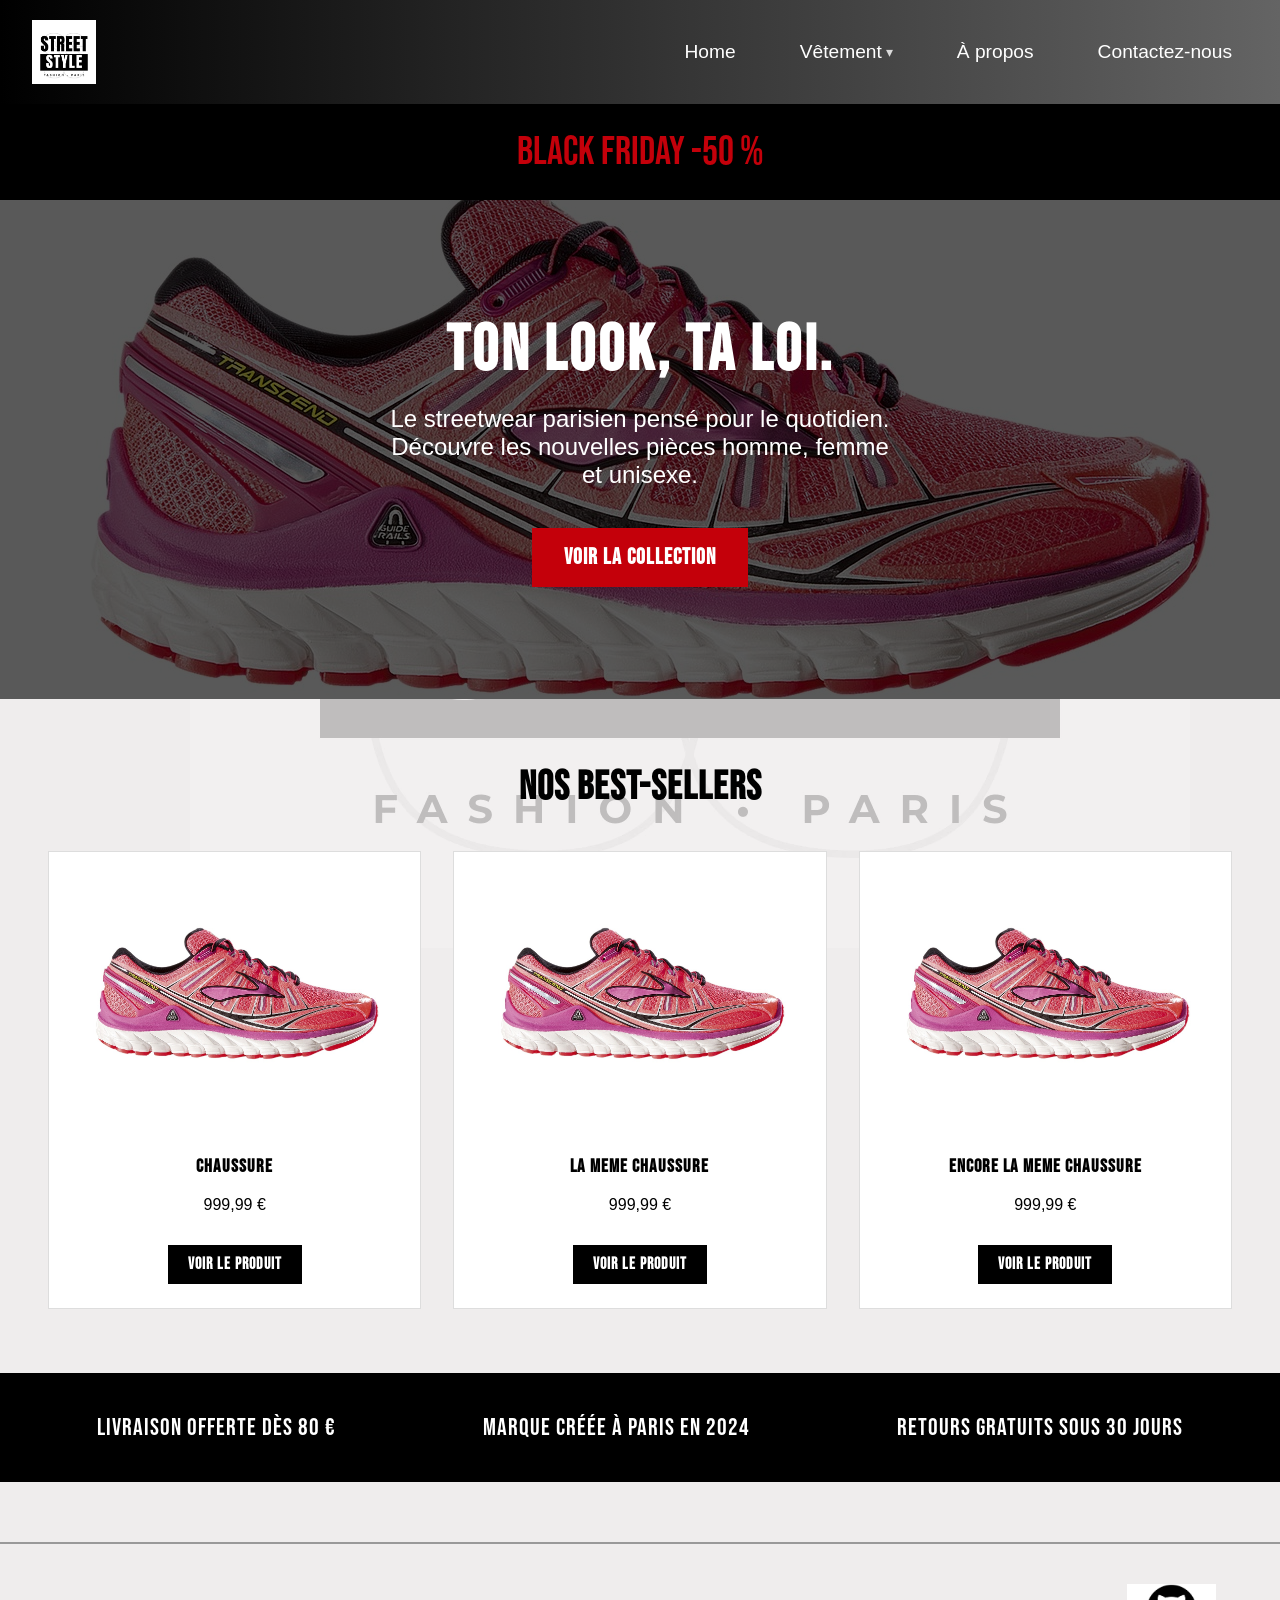
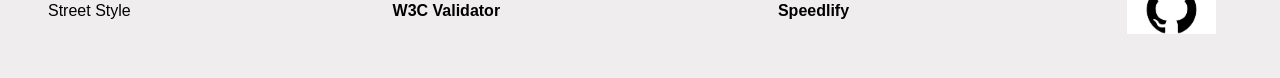
==== index.html @ 62f05b1c "button" ====
<!doctype html>
<html lang="fr">
<head>
    <meta charset="UTF-8">
    <meta name="viewport" content="width=device-width, initial-scale=1.0">
    <title>Street Style - Accueil</title>
    <link rel="stylesheet" href="fonts.css">
    <link rel="stylesheet" href="style.css">
</head>
<body>
<a href="#contenu-principal" class="skip-link">Aller au contenu principal</a>
<!-- Barre de navigation -->
    <input class="checkbox" type="checkbox" id="modal-toggle" tabindex="-1">
    <nav class="gen-nav" id="gen-nav" aria-label="Main">
        <a class="gen-logo" href="index.html"><img src="image_global/logo.webp" alt="" height="70"></a>


        <label for="modal-toggle">
            <span role="button" class="gen-hamburger" aria-expanded="false" aria-controls="gen-menu">
                <span></span>
                <span></span>
                <span></span></span>
        </label>

        <ul id="gen-menu">
            <li><a href="index.html">Home</a></li>

            <li class="has-sub">
                <a href="produits.html">Vêtement <span class="gen-arrow" aria-hidden="true">▾</span></a>
                <ul id="gen-sub-2">
                    <li><a href="produits.html">Homme</a></li>
                    <li><a href="produits.html">Femme</a></li>
                    <li><a href="produits.html">Enfant</a></li>
                </ul>
            </li>
            <li><a href="contact.html">À propos</a></li>
            <li><a href="contact.html">Contactez-nous</a></li>
        </ul>
    </nav>

<div class="banniere">
        BLACK FRIDAY -50 %
    </div>

    <div class="logo">
        <img src="image_global/logo.webp" alt="">
    </div>

<main>
        <section class="hero">
            <h1>TON LOOK, TA LOI.</h1>
            <p>Le streetwear parisien pensé pour le quotidien. Découvre les nouvelles pièces homme, femme et unisexe.</p>
            <a href="produits.html" class="btn">Voir la collection</a>
        </section>

        <section class="section-accueil" id="contenu-principal">
            <h2>Nos best-sellers</h2>
            <div class="grille-accueil">
                <article class="carte-accueil">
                    <img src="produits/img/img_produits/running-shoe-371624_1280.jpg" alt="chaussure Street Run">
                    <h3>Chaussure</h3>
                    <p>999,99 €</p>
                    <a href="produits.html" class="btn">Voir le produit</a>
                </article>
                <article class="carte-accueil">
                    <img src="produits/img/img_produits/running-shoe-371624_1280.jpg" alt="chaussure Street Run">
                    <h3>La meme chaussure</h3>
                    <p>999,99 €</p>
                    <a href="produits.html" class="btn">Voir le produit</a>
                </article>
                <article class="carte-accueil">
                    <img src="produits/img/img_produits/running-shoe-371624_1280.jpg" alt="chaussure Street Run">
                    <h3>Encore la meme chaussure</h3>
                    <p>999,99 €</p>
                    <a href="produits.html" class="btn">Voir le produit</a>
                </article>
            </div>
        </section>

        <section class="bandeau-atouts">
            <div>Livraison offerte dès 80 €</div>
            <div>Marque créée à Paris en 2024</div>
            <div>Retours gratuits sous 30 jours</div>
        </section>

    </main>

    <footer>
        <p>Street Style</p>
        <a href="https://validator.w3.org/nu/?useragent=Validator.nu%2FLV+https%3A%2F%2Fvalidator.w3.org%2Fservices&acceptlanguage=&doc=https%3A%2F%2Fcoda-dijon.github.io%2Fhtml-b1-2026-g6%2Findex.html" target="_blank">
            W3C Validator
        </a>
        <a href="https://speedlify-b1-2026-coda.baldir.fr/group/html-b1-2026-g6/" target="_blank">
            Speedlify
        </a>
        <a href="https://github.com/Coda-Dijon/html-b1-2026-g6" target="_blank"><img src="image_global/OIP.webp" alt="github" height="50"></a>
    </footer>

</body>
</html>
---- fonts.css ----
@font-face {
  font-family: "Bebas Neue";
  src:
    local("Bebas Neue"),
    url("font/BebasNeue-Regular.woff2") format("woff2");
}
---- style.css ----
body {
    font-family: 'Montserrat', sans-serif;
    background-color: rgb(239, 237, 237);
    margin: 0;
}

h1, h2, h3 {
    font-family: "Bebas Neue", sans-serif;
    letter-spacing: 1px;
}


/* ===== LOGO EN FOND, TRANSPARENT, SUR TOUT LE SITE ===== */
.logo {
    position: fixed;
    top: 50%;
    left: 50%;
    transform: translate(-50%, -50%);
    width: 100vh;
    opacity: 0.2;
    z-index: -1;
    pointer-events: none;
}

/* le blanc de l'image devient transparent */
.logo img {
    mix-blend-mode: multiply;
}

.contenu {
    display: flex;
    align-items: flex-start; /* les deux blocs commencent à la même hauteur */
    justify-content: space-between;
    flex-direction: column;
    gap: 60px;
    margin-top: 2rem;
    padding: 0 2rem;
}

.infos, .histoire {
    font-size: 1.5rem;
}

/* ===== BANNIERE BLACK FRIDAY ===== */

.banniere {
    background: black;
    color: #c4000a;
    font-family: 'Bebas Neue', sans-serif;
    font-size: 2.5rem;
    text-align: center;
    padding: 1.5rem;
}





.skip-link {
    position: absolute;
    top: -100px;
    left: 16px;
    z-index: 2000;
    padding: 12px 20px;
    background: #c4000a;
    color: #ffffff;
    font-weight: bold;
    border-radius: 4px;
    transition: top 0.2s;
}

.skip-link:focus-visible {
    top: 16px;
    outline: 3px solid #ffffff;
}

a {
  color: inherit;
  text-decoration: none;
  font-weight: bold;
}

a:hover {
  text-decoration: underline;
}

a:focus-visible {
  text-decoration: underline;
  outline: 2px solid #000;
  outline-offset: 2px;
}

.btn {
  display: inline-block;
  margin-top: 15px;
  padding: 10px 20px;
  background: black;
  color: white;
  font-family: 'Bebas Neue', sans-serif;
  letter-spacing: 1px;
}

footer a {
  margin: 1rem;
}

/*Code CSS POUR FORMULAIRE DE CONTACT */
.formulaire-contact{
  box-sizing: border-box;
  margin: 2rem;
  padding: 0;
}

.contact{
  width: 100%;
}

.contact form{
  padding: 1.5rem;
  border: 1px solid black;
  box-sizing: border-box;
}

.contact fieldset{
  padding: 1.5rem;
  margin-bottom: 1rem;
  border: 1px solid #9999;
}

.contact label{
  display: block;
  margin-bottom: 0.5rem;
}

.contact input,
.contact select,
.contact textarea {
  width: 100%;
  padding: 0.8rem;
  box-sizing: border-box;
}

@media (max-width: 800px) {
  .contenu {
    flex-direction: column;
    align-items: center;
    gap: 2rem;
    margin-top: 2rem;
    padding: 0 2rem;
  }
  .infos,
  .histoire {
    width: 100%;
    text-align: center;
    flex-shrink: 0;
    box-sizing: border-box;
    font-size: 1rem;
  }
  .formulaire-contact {
    width: 100%;
    box-sizing: border-box;
    padding-left: 1.5rem;
    margin: 1.7rem 0;
  }
  .banniere {
    font-size: 2rem;
    padding: 1rem;
  }
}

/* PAGE PRODUIT */
.product{
    display: grid;
    grid-template-areas:
            "header header header"
            "sidebar main main"
            "footer footer footer";
}

.header-product {
    grid-area: header;
}



.widget-product {
    background: #ffffff;
    padding: 1.5rem;
    border: 1px solid #ddd;
    text-align: center;
    transition: transform 0.2s;
    margin-right: 1rem;
}

.image-product {
    width: 100%;
    height: 15rem;
    object-fit: contain;
    margin-bottom: 1rem;
}

footer {
    grid-area: footer;
    display: flex;
    flex-direction: column;
    justify-content: space-between;
    align-items: center;
    padding: 1rem;
    text-align: center;
    margin-top: 60px;
    border-top: 2px solid #999;
}
/* size barre */
.side-bar {
    grid-area: sidebar;
    width: 14rem;
    padding: 1rem;
}

.side-bar-header {
    text-align: center;
}

.side-bar-filtre  > div, .side-bar-filtre button {
    margin-top: 2rem;
    display: grid;

}

.size-clothing{
    margin-inline: 0.2rem;
}
.shoes{
    margin-inline: 0.1rem;
}
.size-filter h3 {
    margin-top: 2rem;
}
/* size barre */


/* STYLE BARRE DE NAVIGATION !!!!! */
/* !!!! Barre de navigation */
.gen-nav {
    position: relative;
    display: flex;
    align-items: center;
    gap: 0 1rem;
    box-sizing: border-box;
    min-height: 6rem;
    padding: 0 1rem;
    background: linear-gradient(90deg, #000000, #646464);
    box-shadow: 0 1rem 1rem rgba(0, 0, 0, 0.18);
}
.gen-nav *, .gen-nav *::before, .gen-nav *::after { box-sizing: border-box; }
.gen-nav ul { margin: 0; padding: 0; list-style: none; }

.gen-logo {
    display: flex;
    flex: none;
    align-items: center;
    gap: 1rem;
    text-decoration: none;
    margin-left: 1rem;
    border-radius: 1rem;
    transition: transform 0.2s, opacity 0.2s;
}
.gen-logo img, .gen-logo svg { display: block; height: 4rem; width: auto; }

.gen-logo:hover,
.gen-logo:focus-visible {
    opacity: 0.85;
    transform: scale(1.05);
}

.gen-nav .gen-logo:focus-visible {
    outline: 3px solid #ffffff;
    outline-offset: 1rem;
}

.gen-logo:hover,
.gen-logo:focus-visible {
    opacity: 0.85;
    transform: scale(1.05);
}

.gen-nav .gen-logo:focus-visible {
    outline: 3px solid #ffffff;
    outline-offset: 1rem;
}

.gen-hamburger {
    display: none;
    align-items: center;
    justify-content: center;
    flex-direction: column; gap: 5px;
    margin: 0;
    padding: 8px;
    background: none;
    border: 0;
    border-radius: 6px;
    cursor: pointer;
}
.gen-hamburger span {
    display: block;
    width: 22px; height: 2px; border-radius: 2px;
    background: #ffffff;
    transition: transform 0.3s, opacity 0.3s;
}

.gen-nav > ul {
    display: flex;
    flex: 1;
    flex-wrap: wrap;
    justify-content: flex-end;
}
.gen-nav > ul > li { position: relative; }
.gen-nav > ul > li > a {
    display: flex;
    align-items: center;
    gap: 4px;
    height: 6.5rem;
    padding: 0 32px;
    color: #ffffff;
    font-size: 1.2rem;
    font-weight: 500;
    text-decoration: none;
    white-space: nowrap;
    transition: background-color 0.2s, color 0.2s;
}
.gen-nav > ul > li:hover > a,
.gen-nav > ul > li:focus-within > a {
    color: #ffffff;
    background: #919191;
}
.gen-nav a:focus-visible, .gen-nav button:focus-visible { outline: 2px solid #ffffff; outline-offset: -2px; }
.gen-arrow { font-size: 0.75em; opacity: 0.8; }


/* dropdowns */
.gen-nav > ul > li > ul {
    display: none;
    position: absolute;
    top: 100%;
    left: 0;
    z-index: 1000;
    min-width: 180px;
    overflow: hidden;
    background: #646464;
    border-radius: 0 0 6px 6px;
    box-shadow: 0 8px 24px rgba(0, 0, 0, 0.18);
}
.gen-nav > ul > li:hover > ul,
.gen-nav > ul > li:focus-within > ul { display: block; }
.gen-nav > ul > li > ul a {
    display: block;
    padding: 10px 18px;
    color: #ffffff;
    font-size: 17px;
    text-decoration: none;
    transition: background-color 0.15s, color 0.15s;
}
.gen-nav > ul > li > ul a:hover,
.gen-nav > ul > li > ul a:focus-visible { color: #ffffff; background: #919191; }

/* small screens */
@media (max-width: 800px) {
    .gen-nav { display: flex; flex-wrap: wrap; }
    .gen-hamburger { display: flex; right: 2rem; top: 2.5rem ; position: absolute }
    .gen-logo { order: 0; }
    .gen-nav > ul {
        display: none;
        position: absolute;
        top: 100%;
        left: 0;
        right: 0;
        z-index: 999;
        flex-direction: column;
        padding: 8px 0;
        background: linear-gradient(90deg, #000000, #646464);
        border-radius: 0 0 5px 5px;
        box-shadow: 0 12px 32px rgba(0, 0, 0, 0.2);
    }

    .gen-nav > ul > li > a { height: auto; padding: 14px 20px; }
    .gen-nav > ul > li > ul {
        display: block;
        position: static;
        min-width: 0;
        background: rgba(0, 0, 0, 0.15);
        border-radius: 0;
        box-shadow: none;
    }
    .gen-nav > ul > li > ul a { padding: 10px 32px; }
}
    .checkbox:checked ~ .gen-nav > ul {
        display: flex;
    }

@media (prefers-reduced-motion: reduce) {
    .gen-nav *, .gen-hamburger span {
        transition: none;
    }
}
.checkbox[type="checkbox"] {
    opacity: 0;       /* Invisible */
    position: absolute;
    z-index: -1;      /* Derrière les autres éléments */
}

/* STYLE BARRE DE NAVIGATION */

/* ===== AJOUTS PAGE D'ACCUEIL ===== */
.hero {
    background: linear-gradient(rgba(0, 0, 0, 0.65), rgba(0, 0, 0, 0.65)), url("produits/img/img_produits/running-shoe-371624_1280.jpg") center/cover no-repeat;
    color: #ffffff;
    text-align: center;
    padding: 7rem 1.5rem;
}

.hero h1 {
    font-size: 3.5rem;
    margin: 0 0 1rem;
    letter-spacing: 3px;
}

.hero p {
    font-size: 1.5rem;
    max-width: 32rem;
    margin: 0 auto 1.5rem;
}

.hero .btn {
    background: #c4000a;
    font-size: 22px;
    padding: 1rem 2rem;
}

.section-accueil {
    max-width: 75rem;
    margin: 4rem auto;
    padding: 0 3rem;
}

.section-accueil h2 {
    font-size: 2.5rem;
    text-align: center;
    margin-bottom: 2.5rem;
}

.grille-accueil {
    display: grid;
    grid-template-columns: 1fr;
    gap: 1.5rem;
}


.bandeau-atouts {
    display: flex;
    justify-content: space-around;
    background: #000000;
    color: #ffffff;
    padding: 2.5rem 1.5rem;
    text-align: center;
    font-family: 'Bebas Neue', sans-serif;
    font-size: 1.5rem;
    letter-spacing: 1px;
    flex-direction: column;
}


.product-main {
    grid-area: main;
    display: grid;
    grid-template-columns: 1fr;
    gap: 1.5rem;
    margin-top: 1rem;
    min-width: 0;
}



.carte-accueil {
    background: #ffffff;
    border: 1px solid #ddd;
    padding: 1.5rem;
    text-align: center;
    transition: transform 0.2s;
}

.carte-accueil:hover {
    transform: translateY(-5px);
}

.carte-accueil img {
    width: 100%;
    height: 15rem;
    object-fit: contain;
    margin-bottom: 1rem;
}


@media (min-width: 700px) {
    .grille-accueil, .product-main {
        grid-template-columns: repeat(2, 1fr);
        gap: 1.5rem;
    }
    .bandeau-atouts, .contenu {
        flex-direction: row;
    }
    .histoire {
        width: 28rem;
    }
    footer {
        flex-direction: row;
        padding: 1.5rem 3rem;
    }
    .hero h1 {
        font-size: 4rem;
    }
}

@media (min-width: 1000px) {
    .grille-accueil, .product-main {
        grid-template-columns: repeat(3, 1fr);
        gap: 2rem;
    }
}
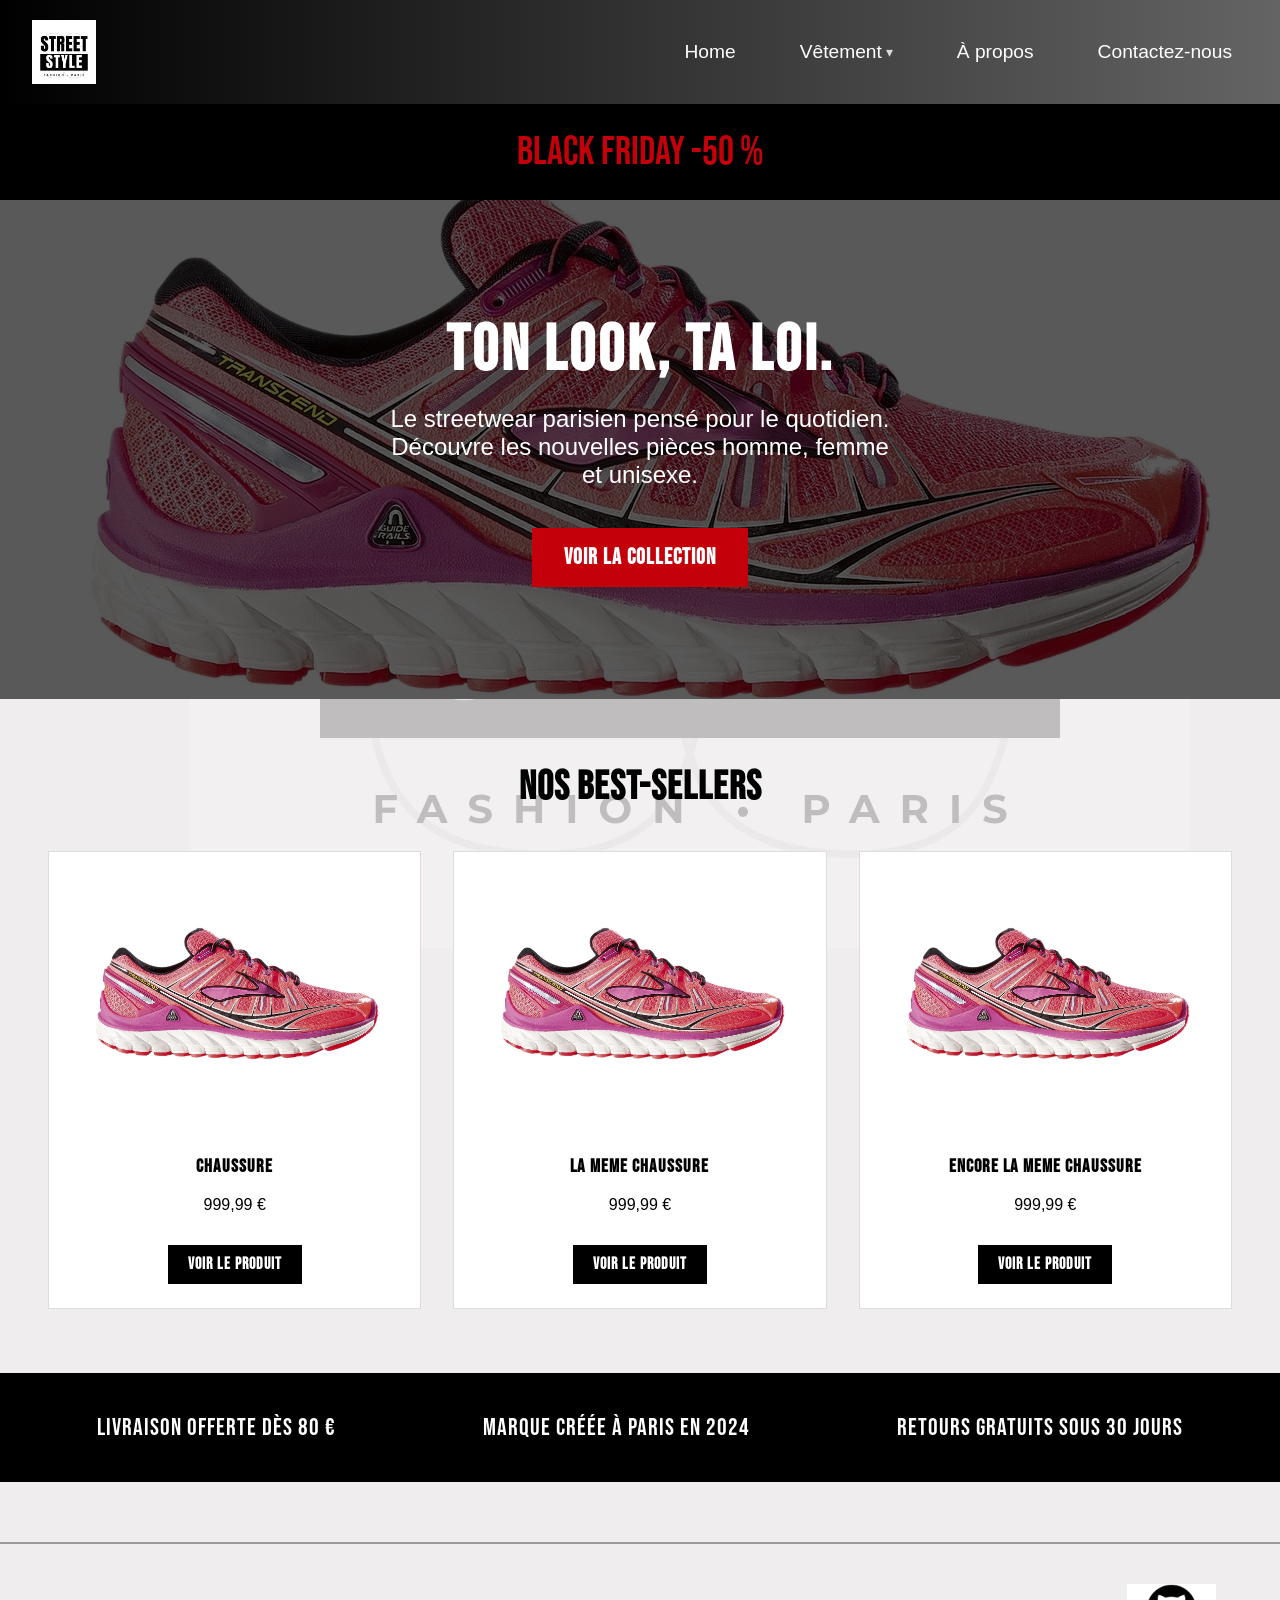
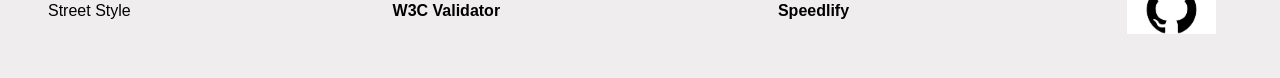
==== commit 73c3f163: "refactor: image format webp" ====
--- a/index.html
+++ b/index.html
@@ -57,19 +57,19 @@
             <h2>Nos best-sellers</h2>
             <div class="grille-accueil">
                 <article class="carte-accueil">
-                    <img src="produits/img/img_produits/running-shoe-371624_1280.jpg" alt="chaussure Street Run">
+                    <img src="produits/img/img_produits/running-shoe-371624_1280.webp" alt="chaussure Street Run">
                     <h3>Chaussure</h3>
                     <p>999,99 €</p>
                     <a href="produits.html" class="btn">Voir le produit</a>
                 </article>
                 <article class="carte-accueil">
-                    <img src="produits/img/img_produits/running-shoe-371624_1280.jpg" alt="chaussure Street Run">
+                    <img src="produits/img/img_produits/running-shoe-371624_1280.webp" alt="chaussure Street Run">
                     <h3>La meme chaussure</h3>
                     <p>999,99 €</p>
                     <a href="produits.html" class="btn">Voir le produit</a>
                 </article>
                 <article class="carte-accueil">
-                    <img src="produits/img/img_produits/running-shoe-371624_1280.jpg" alt="chaussure Street Run">
+                    <img src="produits/img/img_produits/running-shoe-371624_1280.webp" alt="chaussure Street Run">
                     <h3>Encore la meme chaussure</h3>
                     <p>999,99 €</p>
                     <a href="produits.html" class="btn">Voir le produit</a>
@@ -77,11 +77,11 @@
             </div>
         </section>
 
-        <section class="bandeau-atouts">
+        <aside class="bandeau-atouts">
             <div>Livraison offerte dès 80 €</div>
             <div>Marque créée à Paris en 2024</div>
             <div>Retours gratuits sous 30 jours</div>
-        </section>
+        </aside>
 
     </main>
 
--- a/style.css
+++ b/style.css
@@ -412,7 +412,7 @@
 
 /* ===== AJOUTS PAGE D'ACCUEIL ===== */
 .hero {
-    background: linear-gradient(rgba(0, 0, 0, 0.65), rgba(0, 0, 0, 0.65)), url("produits/img/img_produits/running-shoe-371624_1280.jpg") center/cover no-repeat;
+    background: linear-gradient(rgba(0, 0, 0, 0.65), rgba(0, 0, 0, 0.65)), url("produits/img/img_produits/running-shoe-371624_1280.webp") center/cover no-repeat;
     color: #ffffff;
     text-align: center;
     padding: 7rem 1.5rem;
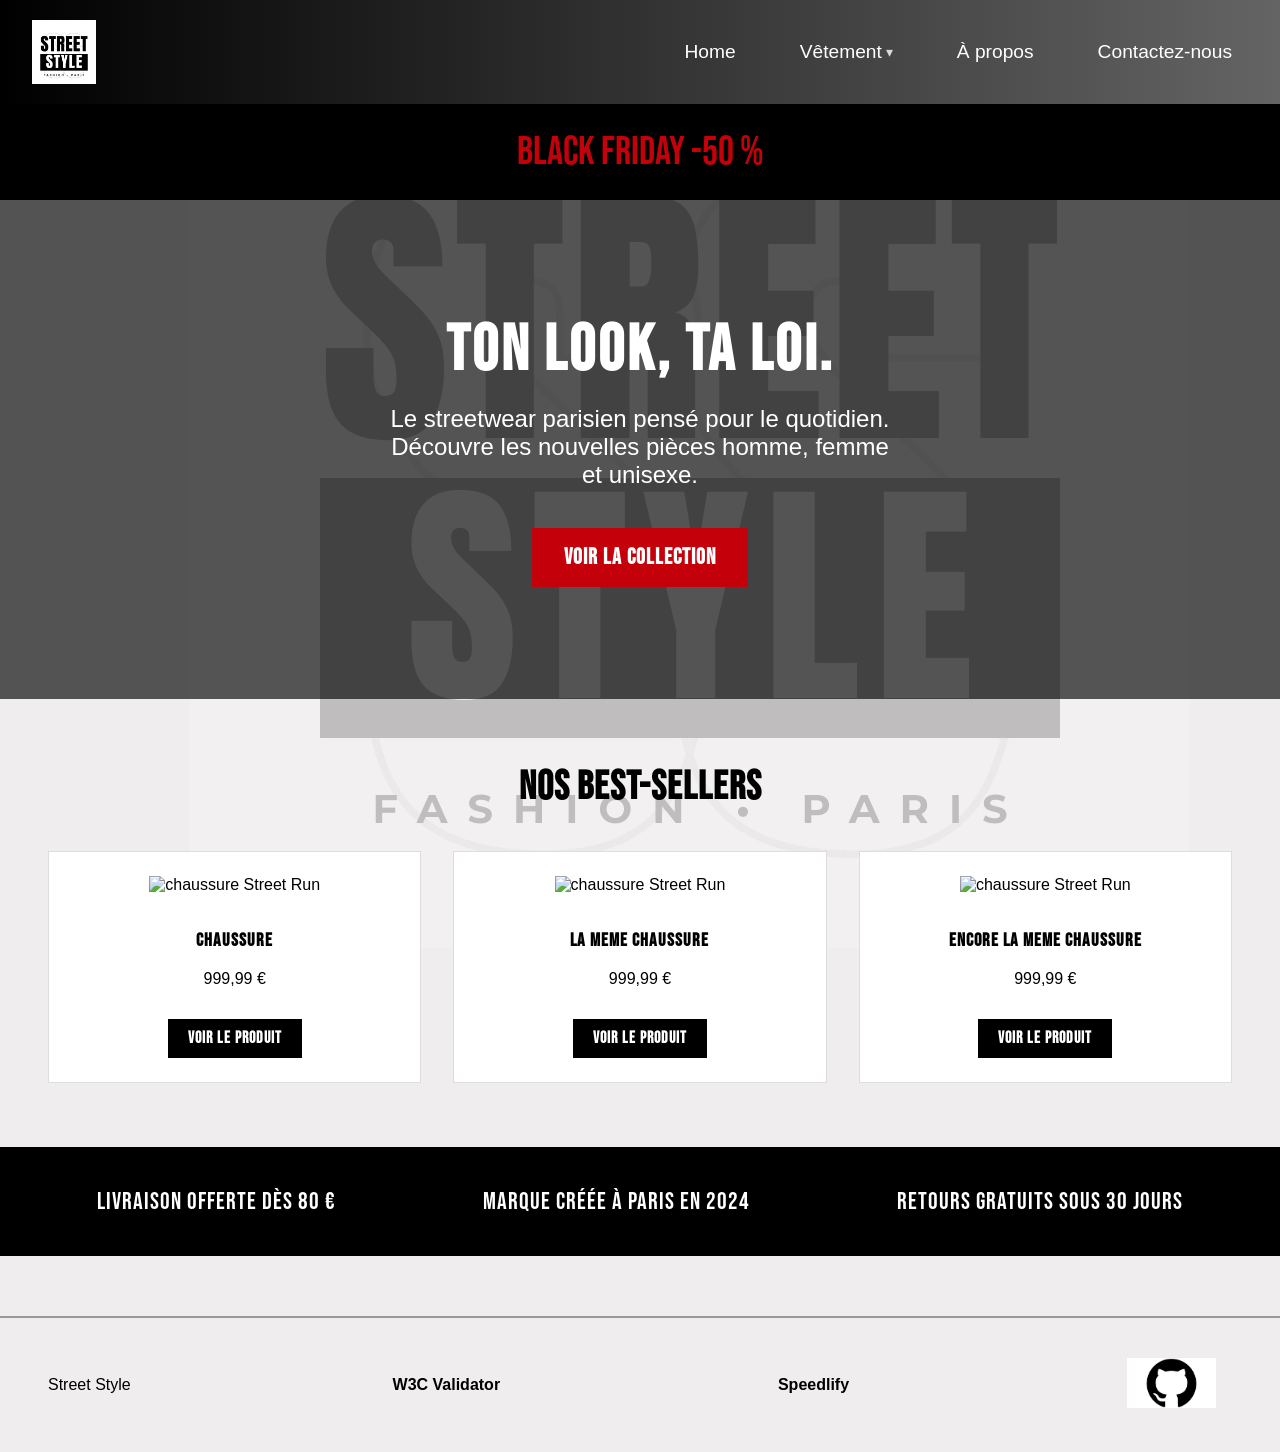
==== commit ad31d3e7: "Merge branch 'main' of github.com:Coda-Dijon/html-b1-2026-g6" ====
--- a/index.html
+++ b/index.html
@@ -57,19 +57,19 @@
             <h2>Nos best-sellers</h2>
             <div class="grille-accueil">
                 <article class="carte-accueil">
-                    <img src="produits/img/img_produits/running-shoe-371624_1280.webp" alt="chaussure Street Run">
+                    <img src="produits/img/img_produits/running-shoe-371624_1280.jpg" alt="chaussure Street Run">
                     <h3>Chaussure</h3>
                     <p>999,99 €</p>
                     <a href="produits.html" class="btn">Voir le produit</a>
                 </article>
                 <article class="carte-accueil">
-                    <img src="produits/img/img_produits/running-shoe-371624_1280.webp" alt="chaussure Street Run">
+                    <img src="produits/img/img_produits/running-shoe-371624_1280.jpg" alt="chaussure Street Run">
                     <h3>La meme chaussure</h3>
                     <p>999,99 €</p>
                     <a href="produits.html" class="btn">Voir le produit</a>
                 </article>
                 <article class="carte-accueil">
-                    <img src="produits/img/img_produits/running-shoe-371624_1280.webp" alt="chaussure Street Run">
+                    <img src="produits/img/img_produits/running-shoe-371624_1280.jpg" alt="chaussure Street Run">
                     <h3>Encore la meme chaussure</h3>
                     <p>999,99 €</p>
                     <a href="produits.html" class="btn">Voir le produit</a>
--- a/style.css
+++ b/style.css
@@ -105,7 +105,7 @@
 }
 
 /*Code CSS POUR FORMULAIRE DE CONTACT */
-.formulaire-contact{
+.formulaire-contact{ 
   box-sizing: border-box;
   margin: 2rem;
   padding: 0;
@@ -138,6 +138,7 @@
   width: 100%;
   padding: 0.8rem;
   box-sizing: border-box;
+  margin-bottom: inherit;
 }
 
 @media (max-width: 800px) {
@@ -412,7 +413,7 @@
 
 /* ===== AJOUTS PAGE D'ACCUEIL ===== */
 .hero {
-    background: linear-gradient(rgba(0, 0, 0, 0.65), rgba(0, 0, 0, 0.65)), url("produits/img/img_produits/running-shoe-371624_1280.webp") center/cover no-repeat;
+    background: linear-gradient(rgba(0, 0, 0, 0.65), rgba(0, 0, 0, 0.65)), url("produits/img/img_produits/running-shoe-371624_1280.jpg") center/cover no-repeat;
     color: #ffffff;
     text-align: center;
     padding: 7rem 1.5rem;
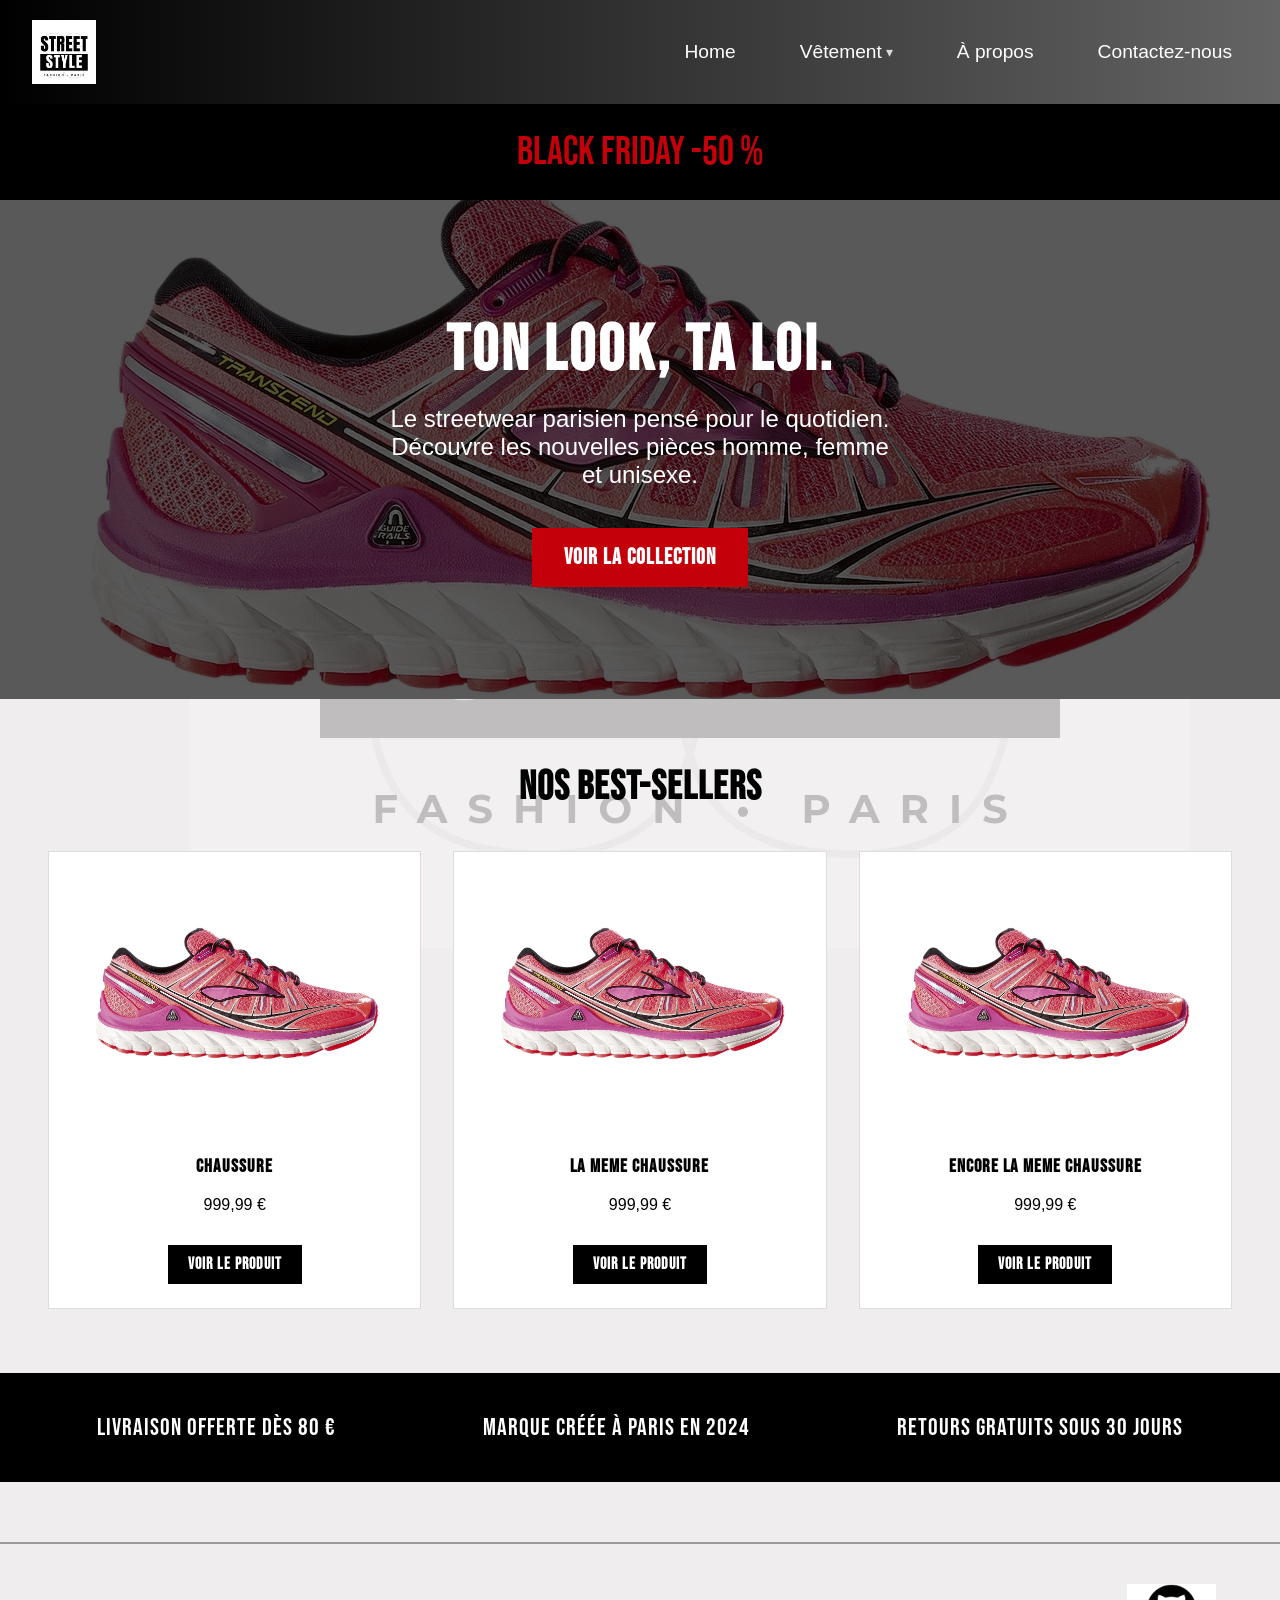
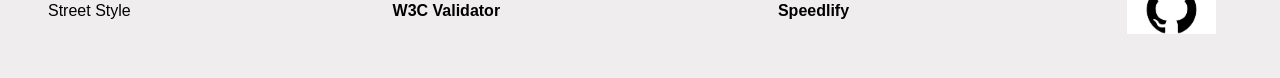
==== commit c3d18eab: "Merge branch 'main' of github.com:Coda-Dijon/html-b1-2026-g6" ====
--- a/index.html
+++ b/index.html
@@ -57,19 +57,19 @@
             <h2>Nos best-sellers</h2>
             <div class="grille-accueil">
                 <article class="carte-accueil">
-                    <img src="produits/img/img_produits/running-shoe-371624_1280.jpg" alt="chaussure Street Run">
+                    <img src="produits/img/img_produits/running-shoe-371624_1280.webp" alt="chaussure Street Run">
                     <h3>Chaussure</h3>
                     <p>999,99 €</p>
                     <a href="produits.html" class="btn">Voir le produit</a>
                 </article>
                 <article class="carte-accueil">
-                    <img src="produits/img/img_produits/running-shoe-371624_1280.jpg" alt="chaussure Street Run">
+                    <img src="produits/img/img_produits/running-shoe-371624_1280.webp" alt="chaussure Street Run">
                     <h3>La meme chaussure</h3>
                     <p>999,99 €</p>
                     <a href="produits.html" class="btn">Voir le produit</a>
                 </article>
                 <article class="carte-accueil">
-                    <img src="produits/img/img_produits/running-shoe-371624_1280.jpg" alt="chaussure Street Run">
+                    <img src="produits/img/img_produits/running-shoe-371624_1280.webp" alt="chaussure Street Run">
                     <h3>Encore la meme chaussure</h3>
                     <p>999,99 €</p>
                     <a href="produits.html" class="btn">Voir le produit</a>
--- a/style.css
+++ b/style.css
@@ -413,7 +413,7 @@
 
 /* ===== AJOUTS PAGE D'ACCUEIL ===== */
 .hero {
-    background: linear-gradient(rgba(0, 0, 0, 0.65), rgba(0, 0, 0, 0.65)), url("produits/img/img_produits/running-shoe-371624_1280.jpg") center/cover no-repeat;
+    background: linear-gradient(rgba(0, 0, 0, 0.65), rgba(0, 0, 0, 0.65)), url("produits/img/img_produits/running-shoe-371624_1280.webp") center/cover no-repeat;
     color: #ffffff;
     text-align: center;
     padding: 7rem 1.5rem;
